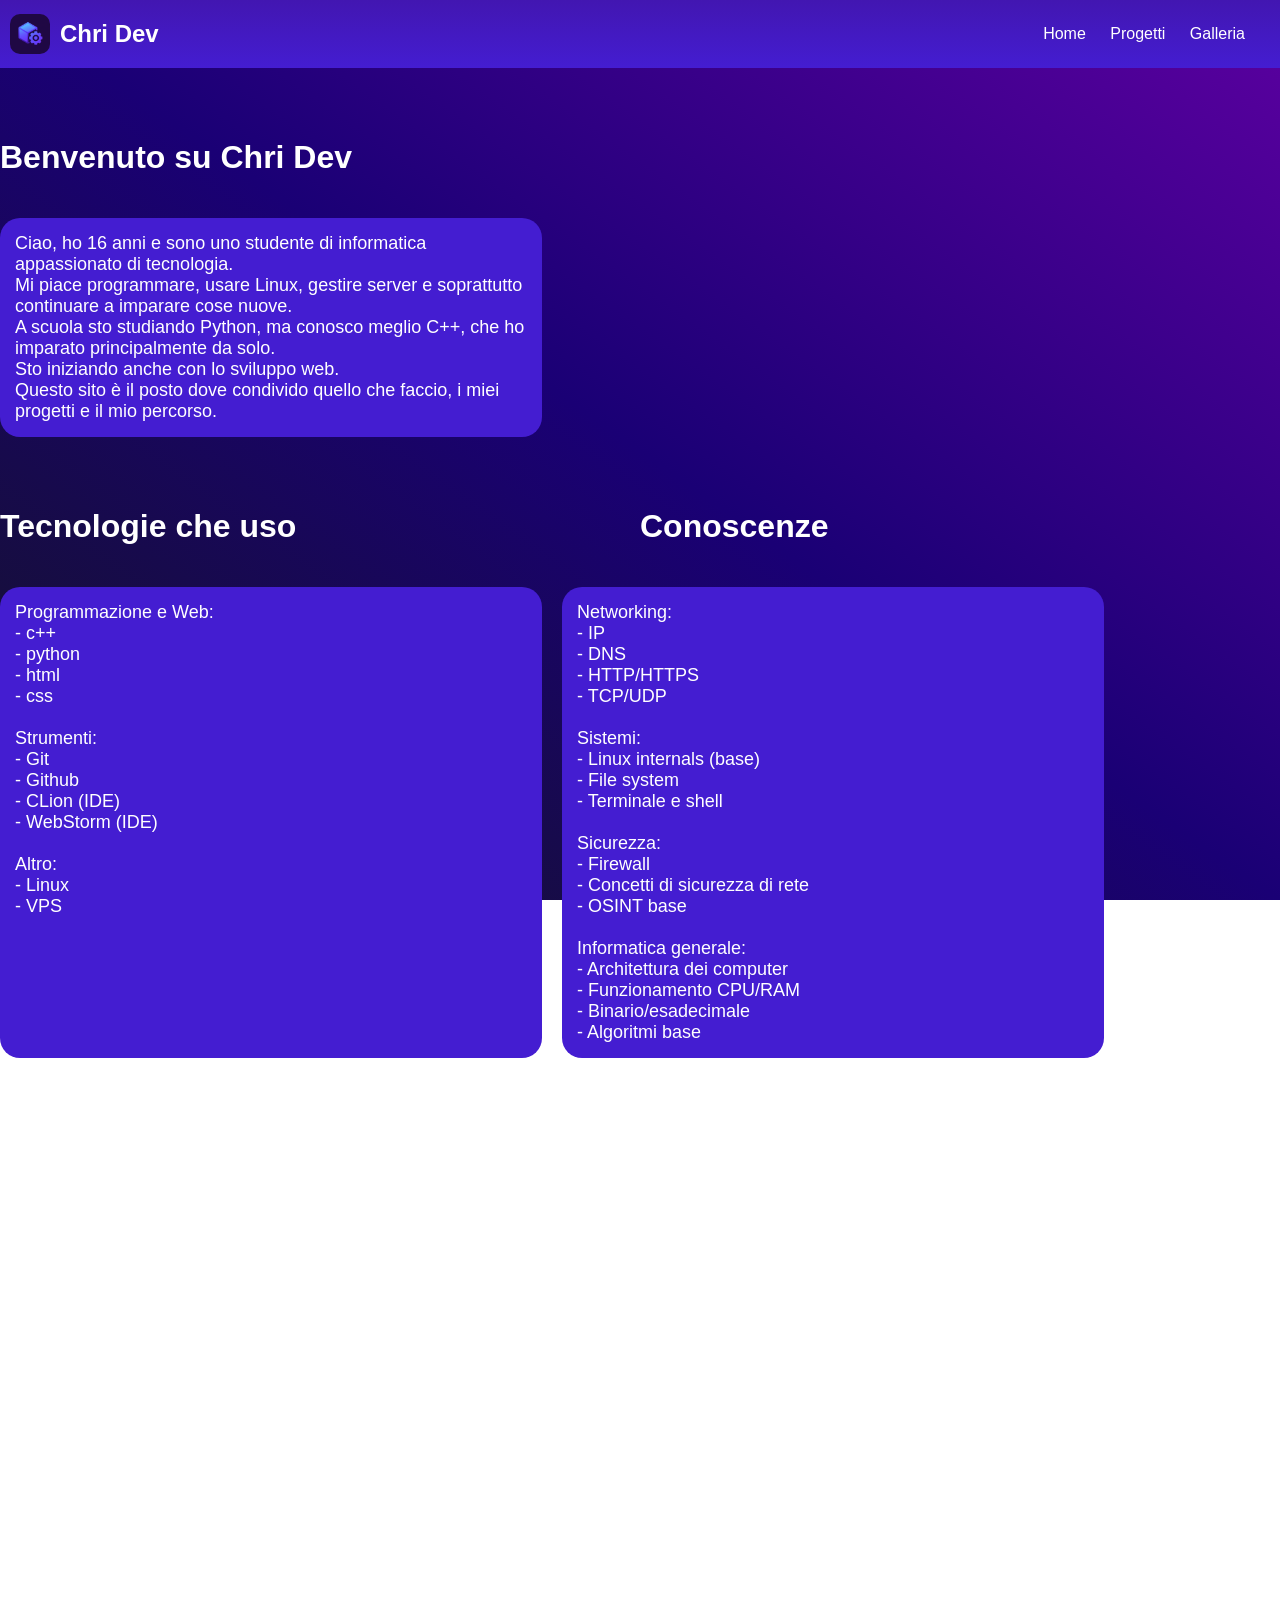
==== index.html @ 6dd7039f "Initial commit" ====
<!DOCTYPE html>
<html lang="it">

<style>
    body {
        color: white;
        font-family: 'Inter', sans-serif;
        background: linear-gradient(to top right, #141424, #1a0075, #5b00a0) fixed;
        margin: 0;
        padding: 0;
    }

    header {
        position: sticky;
        top: 0;
        padding: 0 10px;
        background: linear-gradient(to top, #441dd1, #4216b1);
    }

    nav {
        display: flex;
        gap: 10px;
        align-items: center;
    }

    .menu {
        text-decoration: none;
        color: white;
        margin: 10px;
    }

    .site {
        justify-items: center;
        margin: 0;
    }
    .box {
        height: auto;
        background: #441dd1;
        border-radius: 20px;
        padding: 15px;
        width: 40%;
        min-width: 300px;
    }

</style>

<head>
  <title>Chri Dev</title>
  <link rel="icon" type="image/x-icon" href="assets/favicon.ico">
</head>

<body>
<header>
  <nav>
    <img src="assets/logo.png" width="40" height="40" alt="logo" style="border-radius: 25%">
    <h2 style="color: #ffffff">Chri Dev</h2>
    <div style="margin-left: auto; margin-right: 15px;">
      <a class="menu" href="index.html">Home</a>
      <a class="menu" href="projects.html">Progetti</a>
      <a class="menu" href="gallery.html">Galleria</a>
    </div>
  </nav>
</header>
<div class="site">
  <h1 style="color: #ffffff; padding-top: 50px; padding-bottom: 20px">Benvenuto su Chri Dev</h1>
  
  <div class="box">
    <p style="margin: 0; font-size: 18px">
      Ciao, ho 16 anni e sono uno studente di informatica appassionato di tecnologia. <br>
      Mi piace programmare, usare Linux, gestire server e soprattutto continuare a imparare cose nuove. <br>
      A scuola sto studiando Python, ma conosco meglio C++, che ho imparato principalmente da solo. <br>
      Sto iniziando anche con lo sviluppo web. <br>
      Questo sito è il posto dove condivido quello che faccio, i miei progetti e il mio percorso.
    </p>
  </div>
  <div style="display: flex; gap: 10%; flex-wrap: wrap;">
    <h1 style="width: 40%; color: #ffffff; padding-top: 50px; padding-bottom: 20px">Tecnologie che uso</h1>
    <h1 style="width: 40%; color: #ffffff; padding-top: 50px; padding-bottom: 20px">Conoscenze</h1>

  </div>

  <div style="display: flex; gap: 20px; flex-wrap: wrap;">
    <div class="box">
      <p style="margin: 0; font-size: 18px">
        Programmazione e Web: <br>
        - c++ <br>
        - python <br>
        - html <br>
        - css <br><br>

        Strumenti: <br>
        - Git <br>
        - Github <br>
        - CLion (IDE) <br>
        - WebStorm (IDE) <br><br>

        Altro: <br>
        - Linux <br>
        - VPS <br>

      </p>
    </div>

    <div class="box">
      <p style="margin: 0; font-size: 18px">
        Networking: <br>
        - IP <br>
        - DNS <br>
        - HTTP/HTTPS <br>
        - TCP/UDP <br><br>

        Sistemi: <br>
        - Linux internals (base) <br>
        - File system <br>
        - Terminale e shell <br> <br>

        Sicurezza: <br>
        - Firewall <br>
        - Concetti di sicurezza di rete <br>
        - OSINT base <br> <br>

        Informatica generale: <br>
        - Architettura dei computer <br>
        - Funzionamento CPU/RAM <br>
        - Binario/esadecimale <br>
        - Algoritmi base <br>

      </p>
    </div>
  </div>
  
  <div style="height: 2000px"></div>
</div>
</body>
</html>
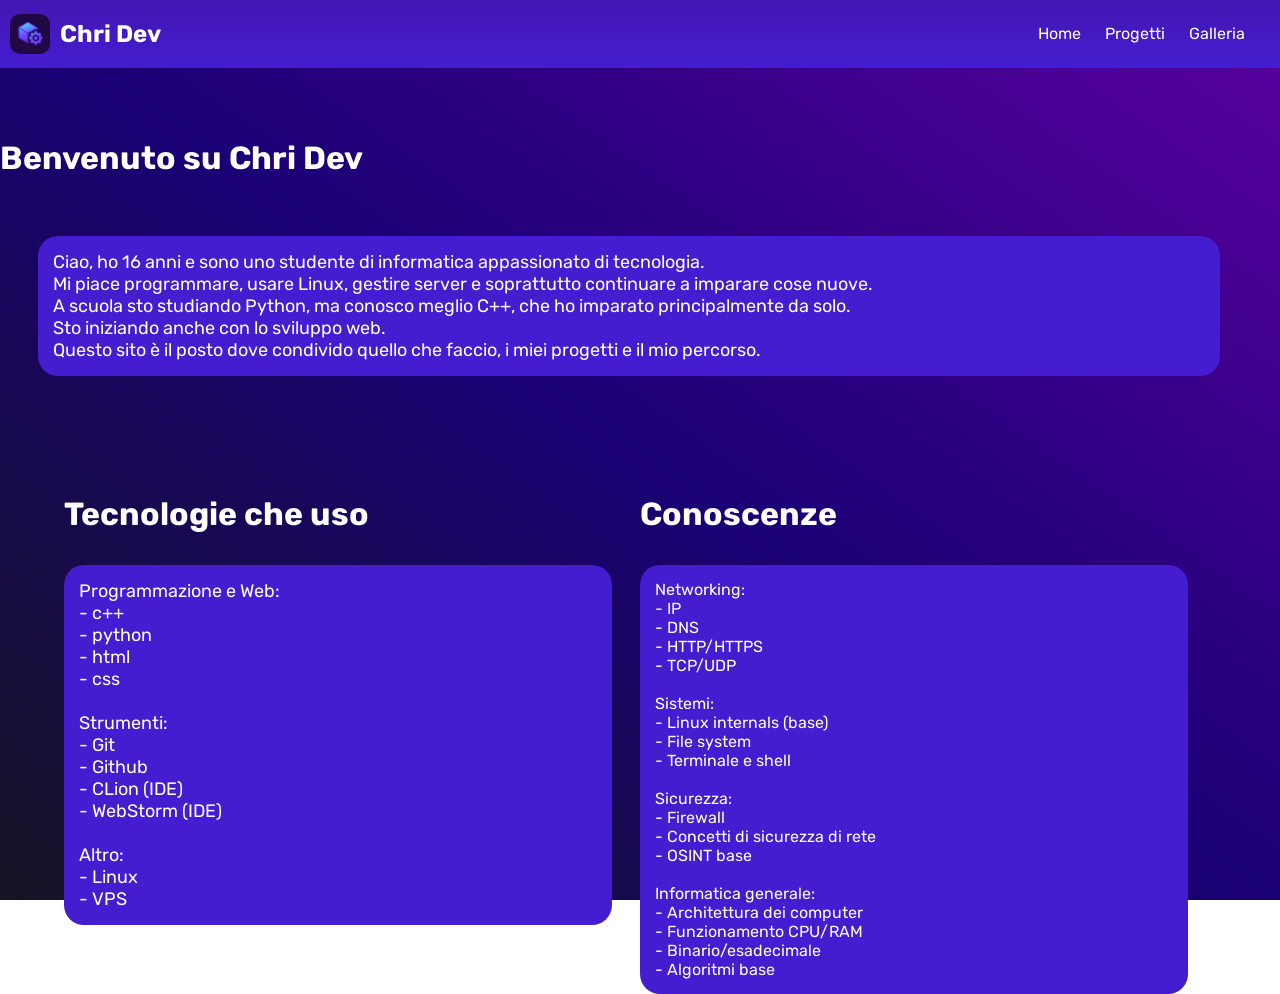
==== commit 316a10b9: "wip" ====
--- a/index.html
+++ b/index.html
@@ -2,9 +2,10 @@
 <html lang="it">
 
 <style>
+
     body {
         color: white;
-        font-family: 'Inter', sans-serif;
+        font-family: 'Rubik', sans-serif;
         background: linear-gradient(to top right, #141424, #1a0075, #5b00a0) fixed;
         margin: 0;
         padding: 0;
@@ -33,20 +34,28 @@
         justify-items: center;
         margin: 0;
     }
+
     .box {
         height: auto;
         background: #441dd1;
         border-radius: 20px;
         padding: 15px;
-        width: 40%;
+        width: 90%;
         min-width: 300px;
     }
 
 </style>
 
 <head>
+  <meta charset="UTF-8">
+  <meta name="viewport" content="width=device-width, initial-scale=1.0">
+
   <title>Chri Dev</title>
   <link rel="icon" type="image/x-icon" href="assets/favicon.ico">
+
+  <link rel="preconnect" href="https://fonts.googleapis.com">
+  <link rel="preconnect" href="https://fonts.gstatic.com" crossorigin>
+  <link href="https://fonts.googleapis.com/css2?family=Rubik:ital,wght@0,300..900;1,300..900&display=swap" rel="stylesheet">
 </head>
 
 <body>
@@ -64,7 +73,7 @@
 <div class="site">
   <h1 style="color: #ffffff; padding-top: 50px; padding-bottom: 20px">Benvenuto su Chri Dev</h1>
   
-  <div class="box">
+  <div class="box" style="margin: 3%;">
     <p style="margin: 0; font-size: 18px">
       Ciao, ho 16 anni e sono uno studente di informatica appassionato di tecnologia. <br>
       Mi piace programmare, usare Linux, gestire server e soprattutto continuare a imparare cose nuove. <br>
@@ -73,63 +82,62 @@
       Questo sito è il posto dove condivido quello che faccio, i miei progetti e il mio percorso.
     </p>
   </div>
-  <div style="display: flex; gap: 10%; flex-wrap: wrap;">
-    <h1 style="width: 40%; color: #ffffff; padding-top: 50px; padding-bottom: 20px">Tecnologie che uso</h1>
-    <h1 style="width: 40%; color: #ffffff; padding-top: 50px; padding-bottom: 20px">Conoscenze</h1>
 
-  </div>
+  <div style="display: flex; flex-wrap: wrap; padding-top: 50px; width: 100%; justify-content: center;">
+    <div style="width: 45%">
+      <h1 style="color: #ffffff; padding-top: 10px; padding-bottom: 10px;">Tecnologie che uso</h1>
+      <div class="box" style="width: 90%">
+        <p style="margin: 0; font-size: 18px">
+          Programmazione e Web: <br>
+          - c++ <br>
+          - python <br>
+          - html <br>
+          - css <br><br>
 
-  <div style="display: flex; gap: 20px; flex-wrap: wrap;">
-    <div class="box">
-      <p style="margin: 0; font-size: 18px">
-        Programmazione e Web: <br>
-        - c++ <br>
-        - python <br>
-        - html <br>
-        - css <br><br>
+          Strumenti: <br>
+          - Git <br>
+          - Github <br>
+          - CLion (IDE) <br>
+          - WebStorm (IDE) <br><br>
 
-        Strumenti: <br>
-        - Git <br>
-        - Github <br>
-        - CLion (IDE) <br>
-        - WebStorm (IDE) <br><br>
+          Altro: <br>
+          - Linux <br>
+          - VPS <br>
 
-        Altro: <br>
-        - Linux <br>
-        - VPS <br>
-
-      </p>
+        </p>
+      </div>
     </div>
 
-    <div class="box">
-      <p style="margin: 0; font-size: 18px">
-        Networking: <br>
-        - IP <br>
-        - DNS <br>
-        - HTTP/HTTPS <br>
-        - TCP/UDP <br><br>
+    <div style="width: 45%">
+      <h1 style="color: #ffffff; padding-top: 10px; padding-bottom: 10px">Conoscenze</h1>
+      <div class="box" style="width: 90%">
+        <p style="margin: 0; font-size: 16px">
+          Networking: <br>
+          - IP <br>
+          - DNS <br>
+          - HTTP/HTTPS <br>
+          - TCP/UDP <br><br>
 
-        Sistemi: <br>
-        - Linux internals (base) <br>
-        - File system <br>
-        - Terminale e shell <br> <br>
+          Sistemi: <br>
+          - Linux internals (base) <br>
+          - File system <br>
+          - Terminale e shell <br> <br>
 
-        Sicurezza: <br>
-        - Firewall <br>
-        - Concetti di sicurezza di rete <br>
-        - OSINT base <br> <br>
+          Sicurezza: <br>
+          - Firewall <br>
+          - Concetti di sicurezza di rete <br>
+          - OSINT base <br> <br>
 
-        Informatica generale: <br>
-        - Architettura dei computer <br>
-        - Funzionamento CPU/RAM <br>
-        - Binario/esadecimale <br>
-        - Algoritmi base <br>
+          Informatica generale: <br>
+          - Architettura dei computer <br>
+          - Funzionamento CPU/RAM <br>
+          - Binario/esadecimale <br>
+          - Algoritmi base <br>
 
-      </p>
+        </p>
+      </div>
     </div>
   </div>
-  
-  <div style="height: 2000px"></div>
 </div>
 </body>
 </html>
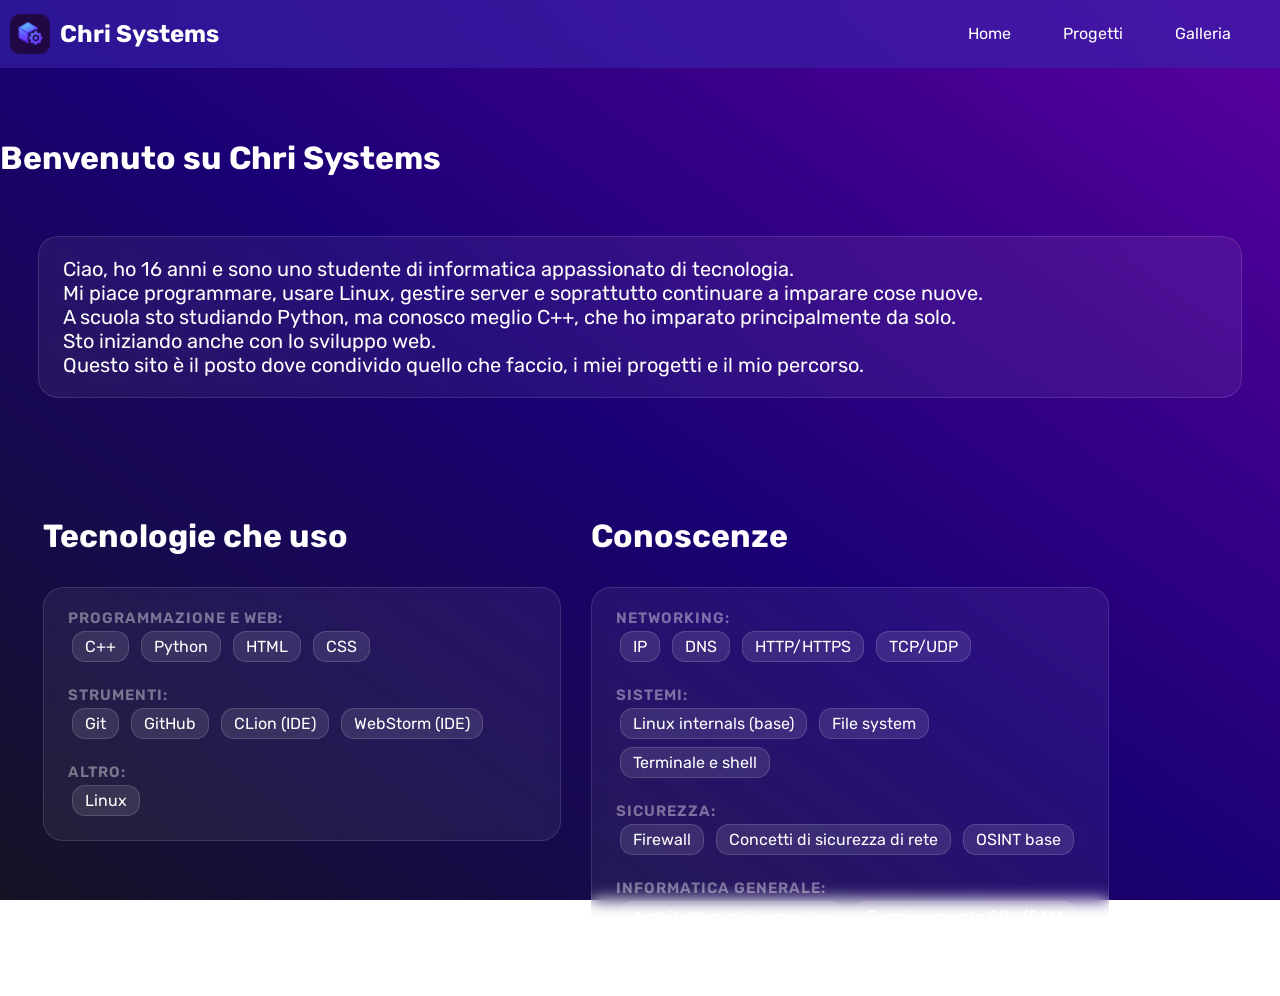
==== commit c6b64aa0: "wip" ====
--- a/index.html
+++ b/index.html
@@ -3,46 +3,74 @@
 
 <style>
 
-    body {
-        color: white;
-        font-family: 'Rubik', sans-serif;
-        background: linear-gradient(to top right, #141424, #1a0075, #5b00a0) fixed;
-        margin: 0;
-        padding: 0;
-    }
+  body {
+    color: white;
+    font-family: 'Rubik', sans-serif;
+    background: linear-gradient(to top right, #141424, #1a0075, #5b00a0) fixed;
+    margin: 0;
+    padding: 0;
+  }
 
-    header {
-        position: sticky;
-        top: 0;
-        padding: 0 10px;
-        background: linear-gradient(to top, #441dd1, #4216b1);
-    }
+  header {
+    position: sticky;
+    top: 0;
+    padding: 0 10px;
+    background: rgba(57, 35, 170, 0.6);
+    backdrop-filter: blur(16px);
+  }
 
-    nav {
-        display: flex;
-        gap: 10px;
-        align-items: center;
-    }
+  nav {
+    display: flex;
+    gap: 10px;
+    align-items: center;
+  }
 
-    .menu {
-        text-decoration: none;
-        color: white;
-        margin: 10px;
-    }
+  .menu {
+    text-decoration: none;
+    color: white;
+    margin: 10px;
+    padding: 6px 14px;
+    border-radius: 20px;
+    transition: background 0.2s;
+  }
+  .menu:hover {
+    background: rgba(255,255,255,0.12);
+  }
 
-    .site {
-        justify-items: center;
-        margin: 0;
-    }
+  .mini_title {
+    font-size: 15px;
+    font-weight: 600;
+    text-transform: uppercase;
+    letter-spacing: 1px;
+    color: rgba(255,255,255,0.4);
+  }
 
-    .box {
-        height: auto;
-        background: #441dd1;
-        border-radius: 20px;
-        padding: 15px;
-        width: 90%;
-        min-width: 300px;
-    }
+  .site {
+    justify-items: center;
+    margin: 0;
+  }
+
+  .box {
+    background: rgba(255, 255, 255, 0.06);
+    border: 1px solid rgba(255, 255, 255, 0.12);
+    border-radius: 20px;
+    padding: 20px 24px;
+    backdrop-filter: blur(8px);
+    transition: border-color 0.2s;
+  }
+  .box:hover {
+    border-color: rgba(255, 255, 255, 0.25);
+  }
+
+  .tag {
+    display: inline-block;
+    background: rgba(255,255,255,0.1);
+    border: 1px solid rgba(255,255,255,0.15);
+    border-radius: 13px;
+    padding: 5px 12px;
+    font-size: 16px;
+    margin: 4px;
+  }
 
 </style>
 
@@ -50,7 +78,7 @@
   <meta charset="UTF-8">
   <meta name="viewport" content="width=device-width, initial-scale=1.0">
 
-  <title>Chri Dev</title>
+  <title>Chri Systems</title>
   <link rel="icon" type="image/x-icon" href="assets/favicon.ico">
 
   <link rel="preconnect" href="https://fonts.googleapis.com">
@@ -62,7 +90,7 @@
 <header>
   <nav>
     <img src="assets/logo.png" width="40" height="40" alt="logo" style="border-radius: 25%">
-    <h2 style="color: #ffffff">Chri Dev</h2>
+    <h2 style="color: #ffffff">Chri Systems</h2>
     <div style="margin-left: auto; margin-right: 15px;">
       <a class="menu" href="index.html">Home</a>
       <a class="menu" href="projects.html">Progetti</a>
@@ -71,10 +99,10 @@
   </nav>
 </header>
 <div class="site">
-  <h1 style="color: #ffffff; padding-top: 50px; padding-bottom: 20px">Benvenuto su Chri Dev</h1>
-  
+  <h1 style="color: #ffffff; padding-top: 50px; padding-bottom: 20px">Benvenuto su Chri Systems</h1>
+
   <div class="box" style="margin: 3%;">
-    <p style="margin: 0; font-size: 18px">
+    <p style="margin: 0; font-size: 20px">
       Ciao, ho 16 anni e sono uno studente di informatica appassionato di tecnologia. <br>
       Mi piace programmare, usare Linux, gestire server e soprattutto continuare a imparare cose nuove. <br>
       A scuola sto studiando Python, ma conosco meglio C++, che ho imparato principalmente da solo. <br>
@@ -83,58 +111,52 @@
     </p>
   </div>
 
-  <div style="display: flex; flex-wrap: wrap; padding-top: 50px; width: 100%; justify-content: center;">
-    <div style="width: 45%">
+  <div style="display: flex; flex-wrap: wrap; padding-top: 50px; width: 90%; justify-content: center; gap: 30px">
+    <div style="width: 45%; min-width: 350px;">
       <h1 style="color: #ffffff; padding-top: 10px; padding-bottom: 10px;">Tecnologie che uso</h1>
-      <div class="box" style="width: 90%">
-        <p style="margin: 0; font-size: 18px">
-          Programmazione e Web: <br>
-          - c++ <br>
-          - python <br>
-          - html <br>
-          - css <br><br>
+      <div class="box">
+        <span class="mini_title">Programmazione e Web:</span> <br>
+        <span class="tag">C++</span>
+        <span class="tag">Python</span>
+        <span class="tag">HTML</span>
+        <span class="tag">CSS</span> <br> <br>
 
-          Strumenti: <br>
-          - Git <br>
-          - Github <br>
-          - CLion (IDE) <br>
-          - WebStorm (IDE) <br><br>
+        <span class="mini_title">Strumenti:</span> <br>
+        <span class="tag">Git</span>
+        <span class="tag">GitHub</span>
+        <span class="tag">CLion (IDE)</span>
+        <span class="tag">WebStorm (IDE)</span> <br> <br>
 
-          Altro: <br>
-          - Linux <br>
-          - VPS <br>
-
-        </p>
+        <span class="mini_title">Altro:</span> <br>
+        <span class="tag">Linux</span>
       </div>
     </div>
 
-    <div style="width: 45%">
+    <div style="width: 45%; min-width: 350px;">
       <h1 style="color: #ffffff; padding-top: 10px; padding-bottom: 10px">Conoscenze</h1>
-      <div class="box" style="width: 90%">
-        <p style="margin: 0; font-size: 16px">
-          Networking: <br>
-          - IP <br>
-          - DNS <br>
-          - HTTP/HTTPS <br>
-          - TCP/UDP <br><br>
+      <div class="box">
+        <span class="mini_title">Networking:</span> <br>
+        <span class="tag">IP</span>
+        <span class="tag">DNS</span>
+        <span class="tag">HTTP/HTTPS</span>
+        <span class="tag">TCP/UDP</span> <br> <br>
 
-          Sistemi: <br>
-          - Linux internals (base) <br>
-          - File system <br>
-          - Terminale e shell <br> <br>
+        <span class="mini_title">Sistemi:</span> <br>
+        <span class="tag">Linux internals (base)</span>
+        <span class="tag">File system</span>
+        <span class="tag">Terminale e shell</span> <br> <br>
 
-          Sicurezza: <br>
-          - Firewall <br>
-          - Concetti di sicurezza di rete <br>
-          - OSINT base <br> <br>
+        <span class="mini_title">Sicurezza:</span> <br>
+        <span class="tag">Firewall</span>
+        <span class="tag">Concetti di sicurezza di rete</span>
+        <span class="tag">OSINT base</span> <br> <br>
 
-          Informatica generale: <br>
-          - Architettura dei computer <br>
-          - Funzionamento CPU/RAM <br>
-          - Binario/esadecimale <br>
-          - Algoritmi base <br>
+        <span class="mini_title">Informatica generale:</span> <br>
+        <span class="tag">Architettura dei computer</span>
+        <span class="tag">Funzionamento CPU/RAM</span>
+        <span class="tag">Binario/esadecimale</span>
+        <span class="tag">Algoritmi base</span>
 
-        </p>
       </div>
     </div>
   </div>
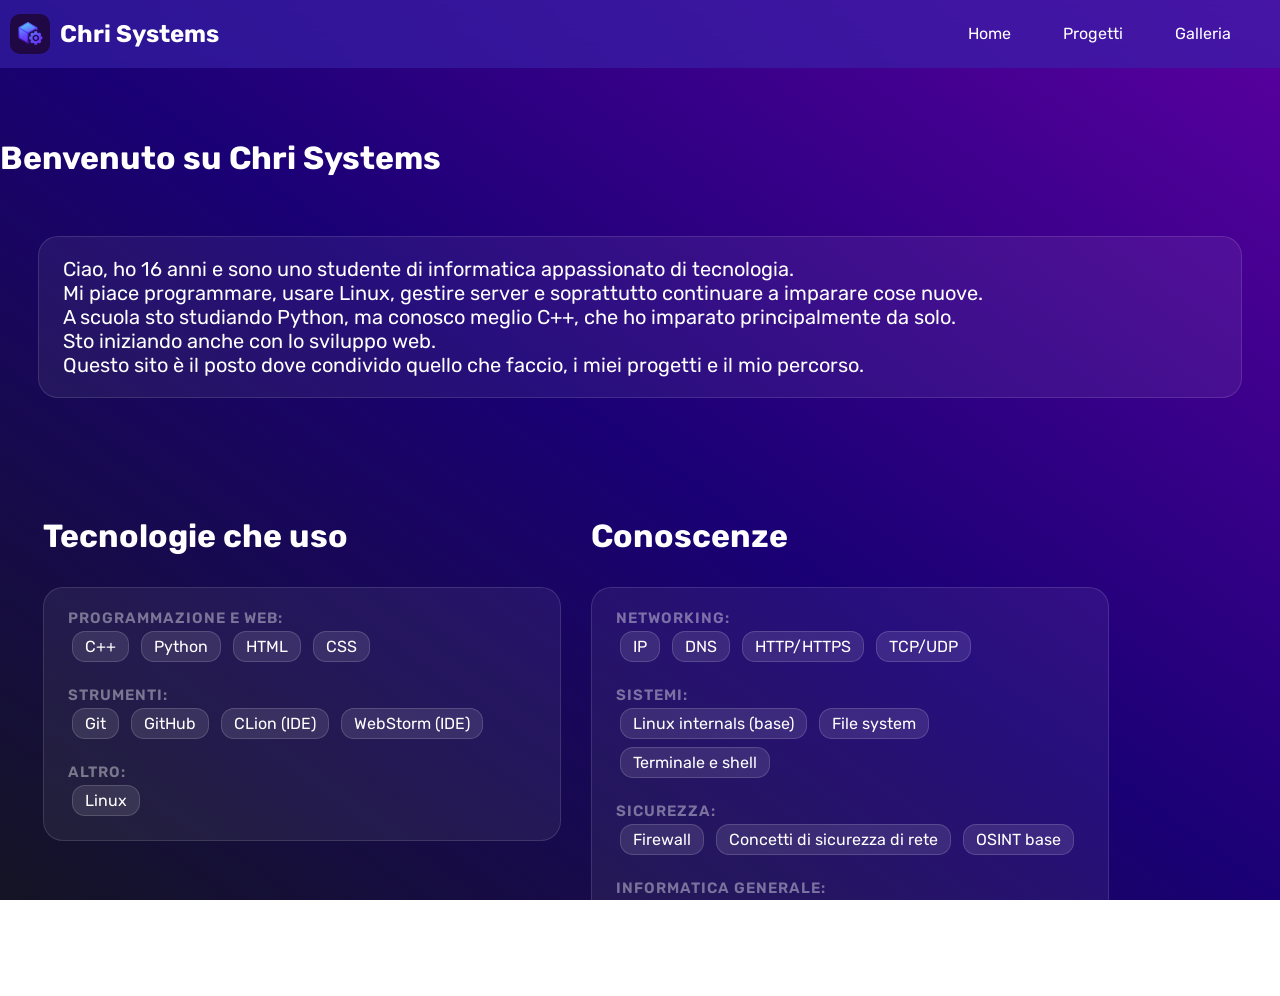
==== commit 944662ec: "wip" ====
--- a/index.html
+++ b/index.html
@@ -55,7 +55,6 @@
     border: 1px solid rgba(255, 255, 255, 0.12);
     border-radius: 20px;
     padding: 20px 24px;
-    backdrop-filter: blur(8px);
     transition: border-color 0.2s;
   }
   .box:hover {
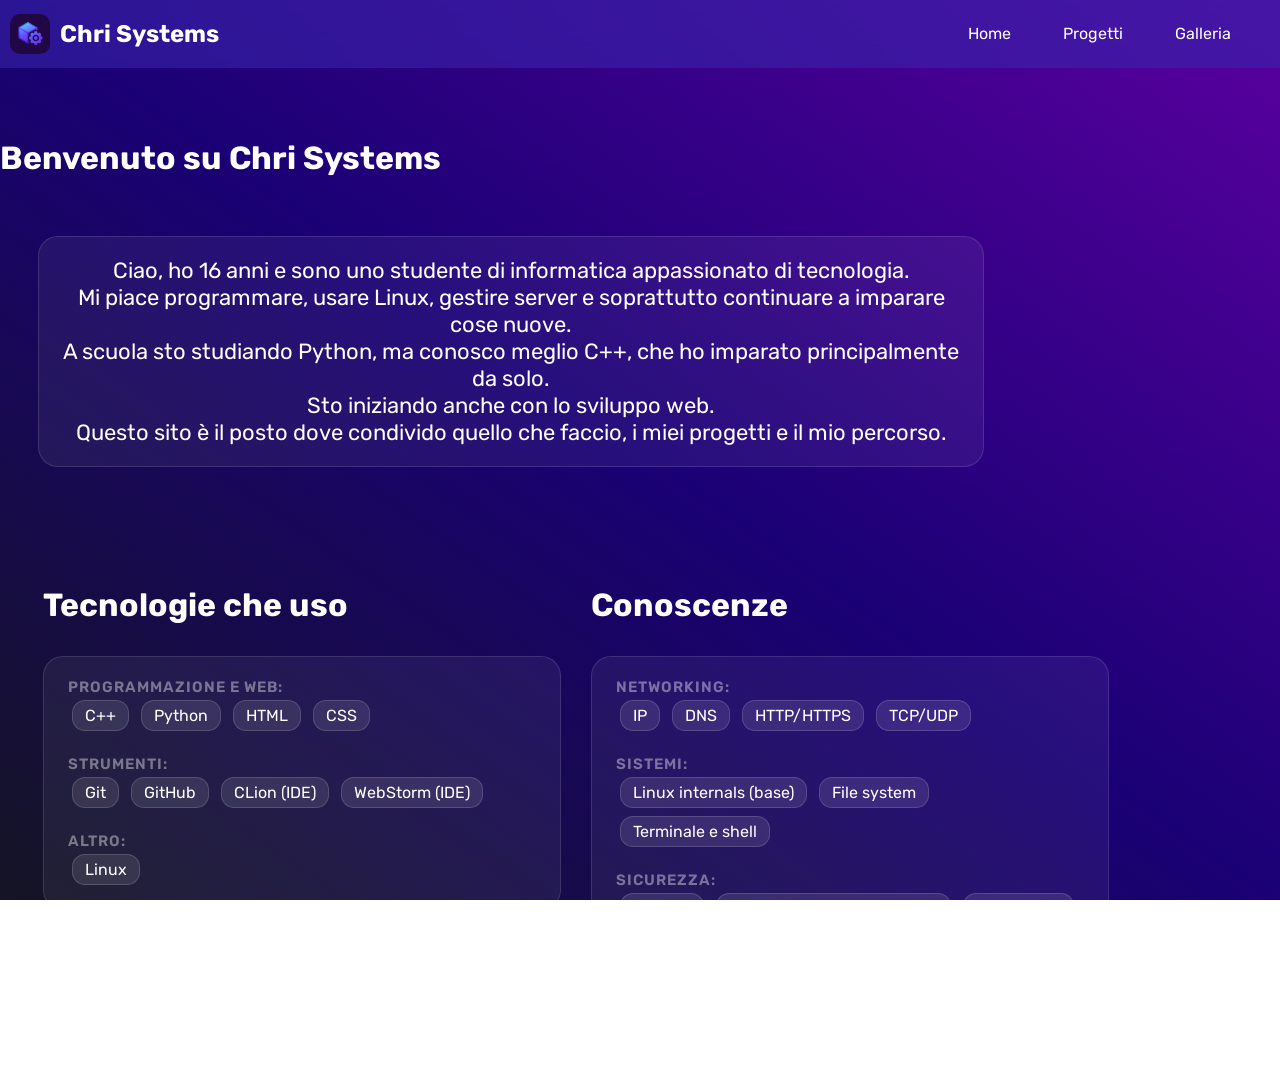
==== commit ab77cc26: "wip" ====
--- a/index.html
+++ b/index.html
@@ -1,84 +1,13 @@
 <!DOCTYPE html>
 <html lang="it">
 
-<style>
-
-  body {
-    color: white;
-    font-family: 'Rubik', sans-serif;
-    background: linear-gradient(to top right, #141424, #1a0075, #5b00a0) fixed;
-    margin: 0;
-    padding: 0;
-  }
-
-  header {
-    position: sticky;
-    top: 0;
-    padding: 0 10px;
-    background: rgba(57, 35, 170, 0.6);
-    backdrop-filter: blur(16px);
-  }
-
-  nav {
-    display: flex;
-    gap: 10px;
-    align-items: center;
-  }
-
-  .menu {
-    text-decoration: none;
-    color: white;
-    margin: 10px;
-    padding: 6px 14px;
-    border-radius: 20px;
-    transition: background 0.2s;
-  }
-  .menu:hover {
-    background: rgba(255,255,255,0.12);
-  }
-
-  .mini_title {
-    font-size: 15px;
-    font-weight: 600;
-    text-transform: uppercase;
-    letter-spacing: 1px;
-    color: rgba(255,255,255,0.4);
-  }
-
-  .site {
-    justify-items: center;
-    margin: 0;
-  }
-
-  .box {
-    background: rgba(255, 255, 255, 0.06);
-    border: 1px solid rgba(255, 255, 255, 0.12);
-    border-radius: 20px;
-    padding: 20px 24px;
-    transition: border-color 0.2s;
-  }
-  .box:hover {
-    border-color: rgba(255, 255, 255, 0.25);
-  }
-
-  .tag {
-    display: inline-block;
-    background: rgba(255,255,255,0.1);
-    border: 1px solid rgba(255,255,255,0.15);
-    border-radius: 13px;
-    padding: 5px 12px;
-    font-size: 16px;
-    margin: 4px;
-  }
-
-</style>
-
 <head>
   <meta charset="UTF-8">
-  <meta name="viewport" content="width=device-width, initial-scale=1.0">
 
   <title>Chri Systems</title>
   <link rel="icon" type="image/x-icon" href="assets/favicon.ico">
+
+  <link rel="stylesheet" href="style.css">
 
   <link rel="preconnect" href="https://fonts.googleapis.com">
   <link rel="preconnect" href="https://fonts.gstatic.com" crossorigin>
@@ -97,11 +26,12 @@
     </div>
   </nav>
 </header>
+
 <div class="site">
   <h1 style="color: #ffffff; padding-top: 50px; padding-bottom: 20px">Benvenuto su Chri Systems</h1>
 
-  <div class="box" style="margin: 3%;">
-    <p style="margin: 0; font-size: 20px">
+  <div class="box" style="margin: 3%; width: 70%; justify-items: center;">
+    <p style="margin: 0; font-size: 22px; text-align: center">
       Ciao, ho 16 anni e sono uno studente di informatica appassionato di tecnologia. <br>
       Mi piace programmare, usare Linux, gestire server e soprattutto continuare a imparare cose nuove. <br>
       A scuola sto studiando Python, ma conosco meglio C++, che ho imparato principalmente da solo. <br>
--- a/style.css
+++ b/style.css
@@ -0,0 +1,68 @@
+
+body {
+    color: white;
+    font-family: 'Rubik', sans-serif;
+    background: linear-gradient(to top right, #141424, #1a0075, #5b00a0) fixed;
+    margin: 0;
+    padding: 0;
+}
+
+header {
+    position: sticky;
+    top: 0;
+    padding: 0 10px;
+    background: rgba(57, 35, 170, 0.6);
+    backdrop-filter: blur(16px);
+}
+
+nav {
+    display: flex;
+    gap: 10px;
+    align-items: center;
+}
+
+.menu {
+    text-decoration: none;
+    color: white;
+    margin: 10px;
+    padding: 6px 14px;
+    border-radius: 20px;
+    transition: background 0.2s;
+}
+.menu:hover {
+    background: rgba(255,255,255,0.12);
+}
+
+.mini_title {
+    font-size: 15px;
+    font-weight: 600;
+    text-transform: uppercase;
+    letter-spacing: 1px;
+    color: rgba(255,255,255,0.4);
+}
+
+.site {
+    justify-items: center;
+    margin: 0;
+}
+
+.box {
+    background: rgba(255, 255, 255, 0.06);
+    border: 1px solid rgba(255, 255, 255, 0.12);
+    border-radius: 20px;
+    padding: 20px 24px;
+    transition: border-color 0.2s;
+}
+.box:hover {
+    border-color: rgba(255, 255, 255, 0.25);
+}
+
+.tag {
+    display: inline-block;
+    background: rgba(255,255,255,0.1);
+    border: 1px solid rgba(255,255,255,0.15);
+    border-radius: 13px;
+    padding: 5px 12px;
+    font-size: 16px;
+    margin: 4px;
+}
